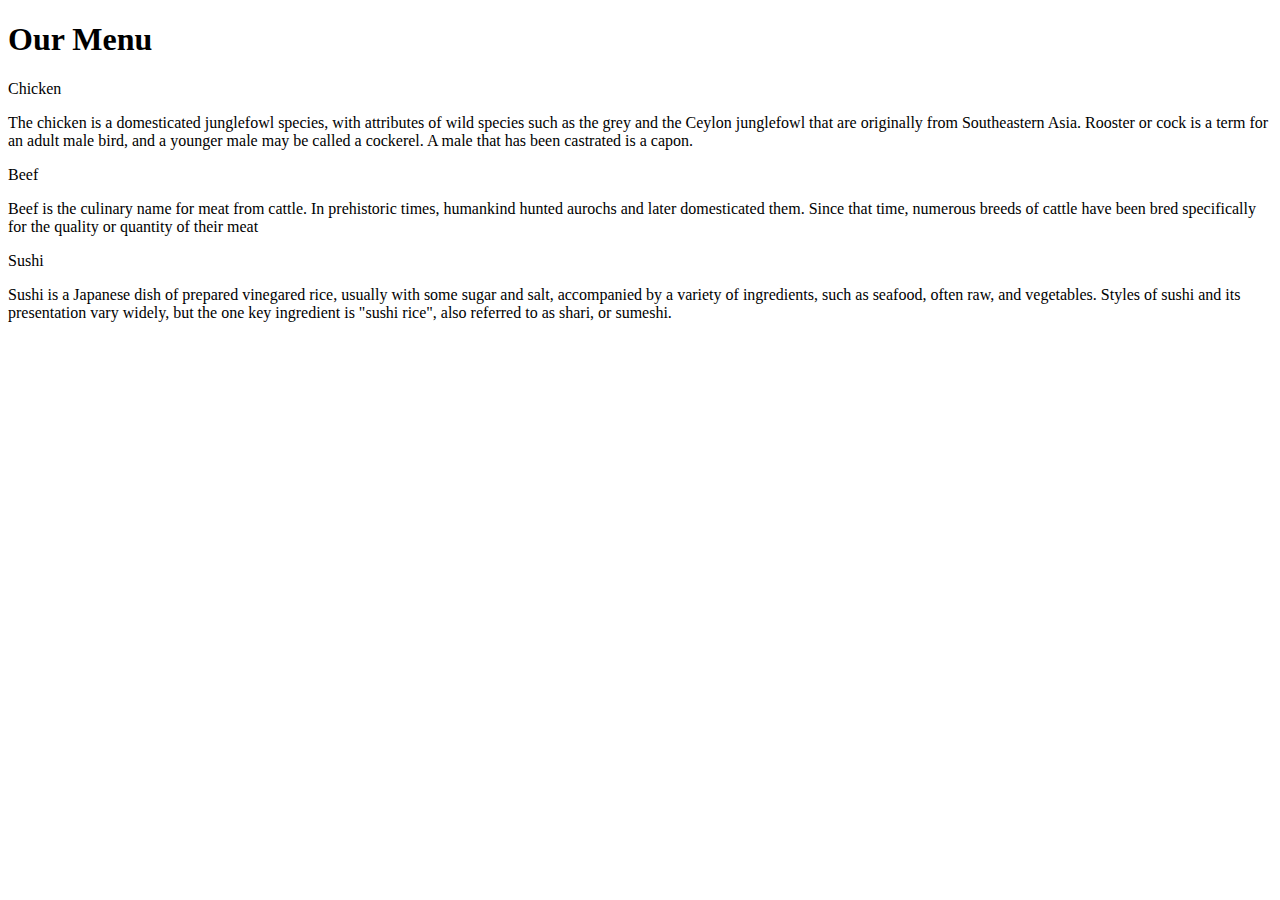
==== AS2/Module 2.html @ b059aaf0 "Assignment Module 2" ====
<!DOCTYPE html>
<html>

<head>
    <meta charset="utf-8">
    <title>module2-solution</title>
</head>
<link rel="stylesheet" href="SOURCE CODE/Style.css">

<body>
    <h1>Our Menu</h1>
    <section class="column-lg-4 colmn-md-6 colmn-sm-12">
        <div>
            <p class="sub1">Chicken</p>
            <p class="content">
                The chicken is a domesticated junglefowl species, with attributes of wild species such as the grey and the Ceylon junglefowl that are originally from Southeastern Asia. Rooster or cock is a term for an adult male bird, and a younger male may be called a cockerel. A male that has been castrated is a capon.
            </p>
        </div>
    </section>
    <section class="column-lg-4 colmn-md-6 colmn-sm-12">
        <div>
            <p class="sub2">Beef</p>
            <p class="content">
                Beef is the culinary name for meat from cattle. In prehistoric times, humankind hunted aurochs and later domesticated them. Since that time, numerous breeds of cattle have been bred specifically for the quality or quantity of their meat</p>
        </div>
    </section>
    <section class="column-lg-4 colmn-md-12 colmn-sm-12">
        <div>
            <p class="sub3">Sushi</p>
            <p class="content">
                Sushi is a Japanese dish of prepared vinegared rice, usually with some sugar and salt, accompanied by a variety of ingredients, such as seafood, often raw, and vegetables. Styles of sushi and its presentation vary widely, but the one key ingredient is "sushi rice", also referred to as shari, or sumeshi.</p>
        </div>
</body>

</html>
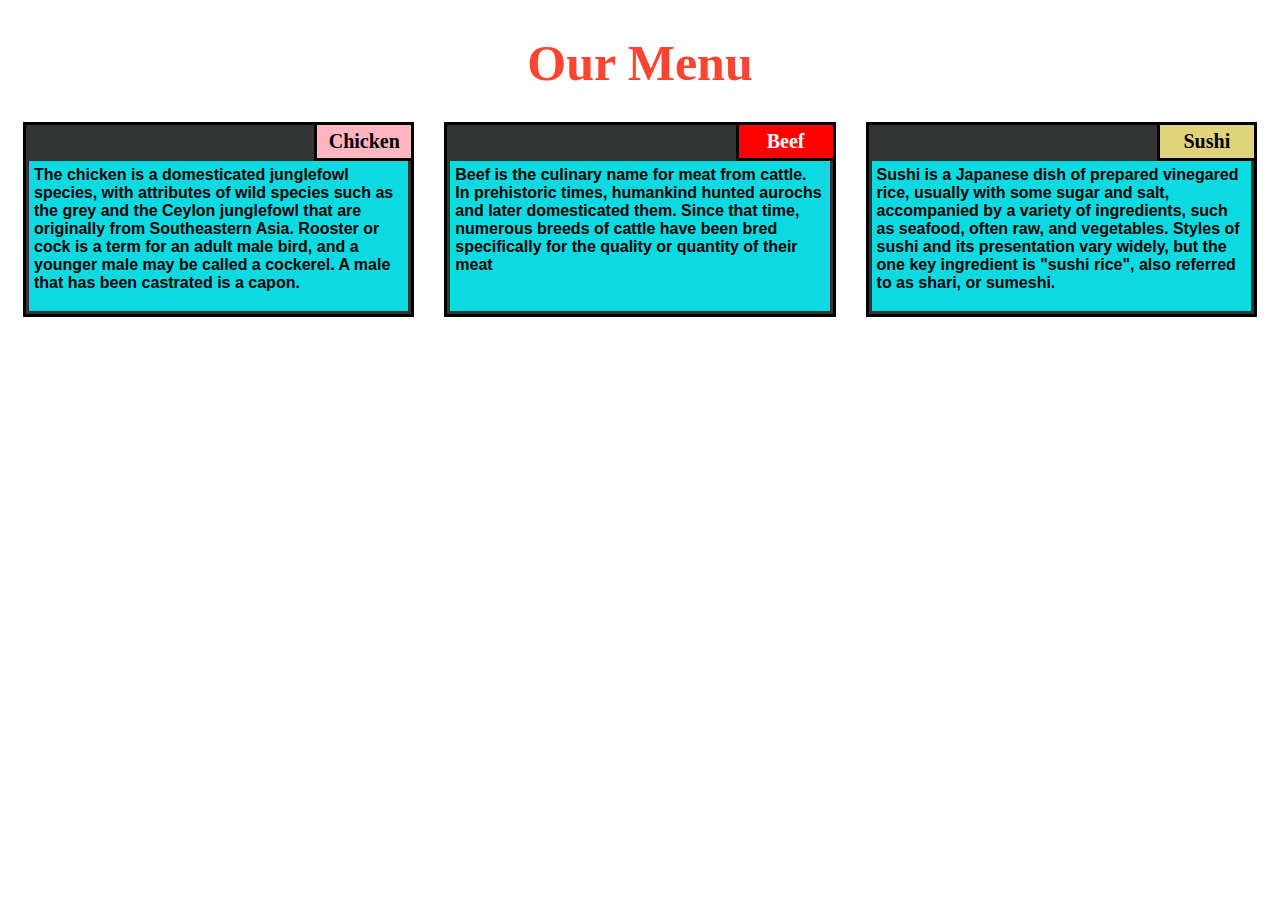
==== commit c6bcadf3: "Assignment Module 2" ====
--- a/AS2/Module 2.html
+++ b/AS2/Module 2.html
@@ -5,7 +5,7 @@
     <meta charset="utf-8">
     <title>module2-solution</title>
 </head>
-<link rel="stylesheet" href="SOURCE CODE/Style.css">
+<link rel="stylesheet" href="CSS/Style.css">
 
 <body>
     <h1>Our Menu</h1>
--- a/AS2/CSS/Style.css
+++ b/AS2/CSS/Style.css
@@ -0,0 +1,126 @@
+/*Basic CSS Style*/
+    * {
+        box-sizing: border-box;
+    }
+
+    body {
+        background-color: white;
+    }
+
+    h1 {
+       margin-bottom: 15px;
+    text-align: center;
+    color: #ff4532;
+    font-size: 50px;
+    }
+
+    section {
+        position: relative;
+        padding: 15px;
+        width: 90%;
+    }
+
+    p {
+        position: relative;
+        clear: right;
+    }
+
+    div {
+        position: relative;
+        background-color: rgb(51, 53, 53);
+        border: 3.5px solid black;
+        width: 100%;
+        margin-left: auto;
+        margin-right: auto;
+        margin-bottom: auto;
+    }
+
+    .sub1 {
+        float: right;
+        width: 100px;
+        padding: 5px;
+        margin: -3px -3px 0px;
+        border: 3.5px solid black;
+        text-align: center;
+        font-size: 125%;
+        font-weight: bold;
+        background-color: #FFB6C1;
+
+    }
+
+    .sub2 {
+        float: right;
+        color: white;
+        width: 100px;
+        padding: 5px;
+        margin: -3px -3px 0px;
+        border: 3.5px solid black;
+        text-align: center;
+        font-size: 125%;
+        font-weight: bold;
+        background-color: #FF0000;
+
+    }
+
+    .sub3 {
+        color: black;
+        float: right;
+        width: 100px;
+        padding: 5px;
+         margin: -3px -3px 0px;
+        border: 3.5px solid black;
+        text-align: center;
+        font-size: 125%;
+        font-weight: bold;
+        background-color: rgb(223, 212, 121);
+
+    }
+
+    .content {
+        padding: 5px;
+        border: none;
+        background-color: rgb(13, 217, 224);
+        font-family: Helvetica;
+        font-weight: bold;
+        color: black;
+        margin: 3px ;
+        height: 150px;
+        overflow: auto;
+    }
+
+    .row {
+        width: 90%;
+    }
+
+    /*desktop version*/
+    @media (min-width: 992px) {
+        .column-lg-4 {
+            float: left;
+            width: 33.33%;
+        }
+    }
+
+    /*tablet version*/
+    @media (min-width: 768px) and (max-width: 991px) {
+        .colmn-md-6 {
+            float: left;
+            width: 50%;
+            margin-left: auto;
+            margin-right: auto;
+        }
+
+        .colmn-md-12 {
+            float: left;
+            width: 100%;
+            margin-left: auto;
+            margin-right: auto;
+        }
+    }
+
+    /*mobile version*/
+    @media (max-width: 767px) {
+        .colmn-sm-12 {
+            float: left;
+            width: 100%;
+        }
+    }